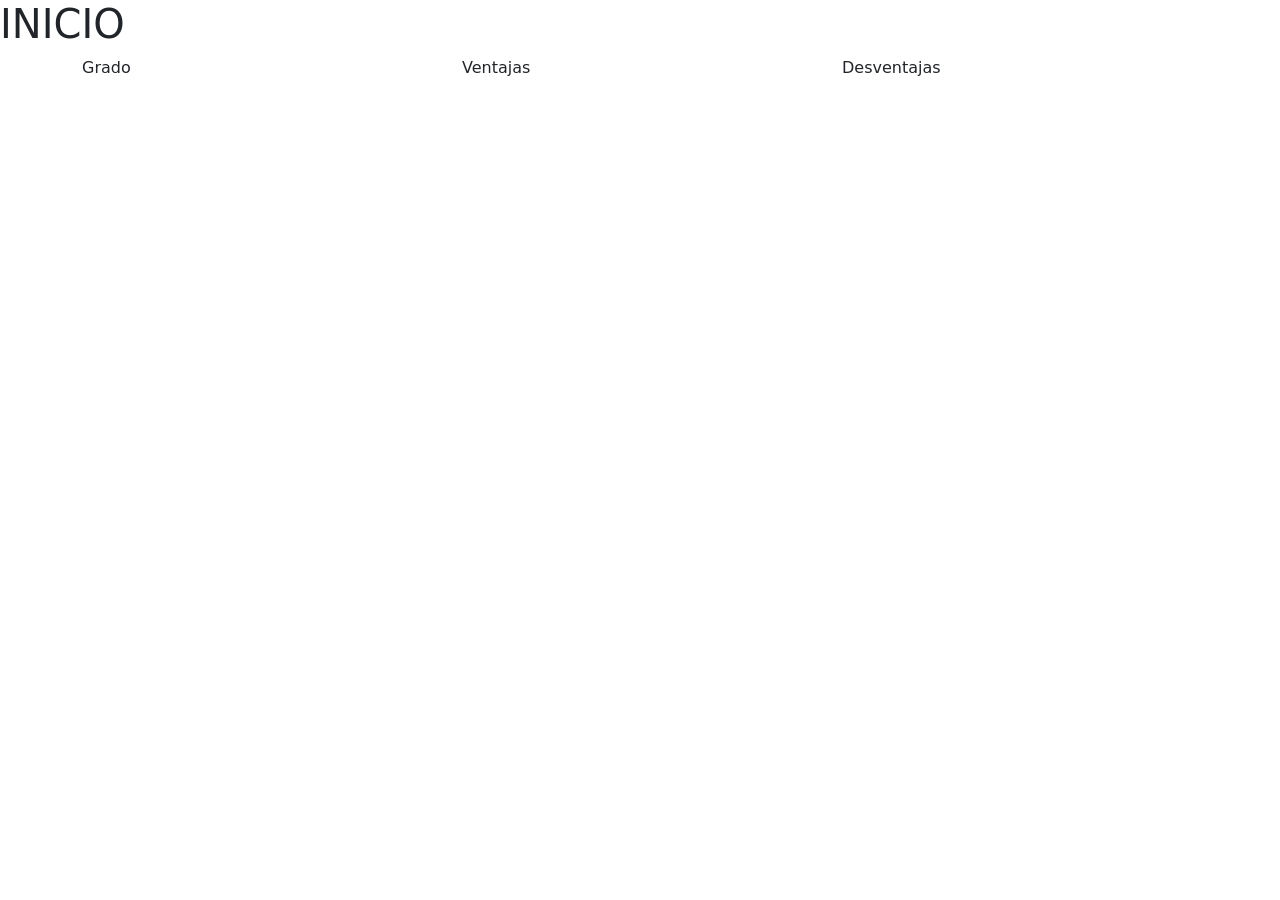
==== index.html @ c9c1a0c3 "Novedades Primeros cambios en el diseño, creación de columna adaptable." ====
<!DOCTYPE html>
<html lang="es">
<head>
    <meta charset="UTF-8">
    <meta name="viewport" content="width=device-width, initial-scale=1">
    <title>Inicio</title>
    <link rel="stylesheet" href="./css/estilos.css">
    <link href="https://cdn.jsdelivr.net/npm/bootstrap@5.3.8/dist/css/bootstrap.min.css" rel="stylesheet">
</head>
<body>
    <h1>INICIO</h1>
    <div class="container">
        <div class="row">
            <div class="col-12 col-md-6 col-lg-4">
                Grado
            </div>
            <div class="col-12 col-md-6 col-lg-4">
                Ventajas
            </div>
            <div class="col-12 col-md-6 col-lg-4">
                Desventajas
            </div>
        </div>
    </div>
</body>

</html>
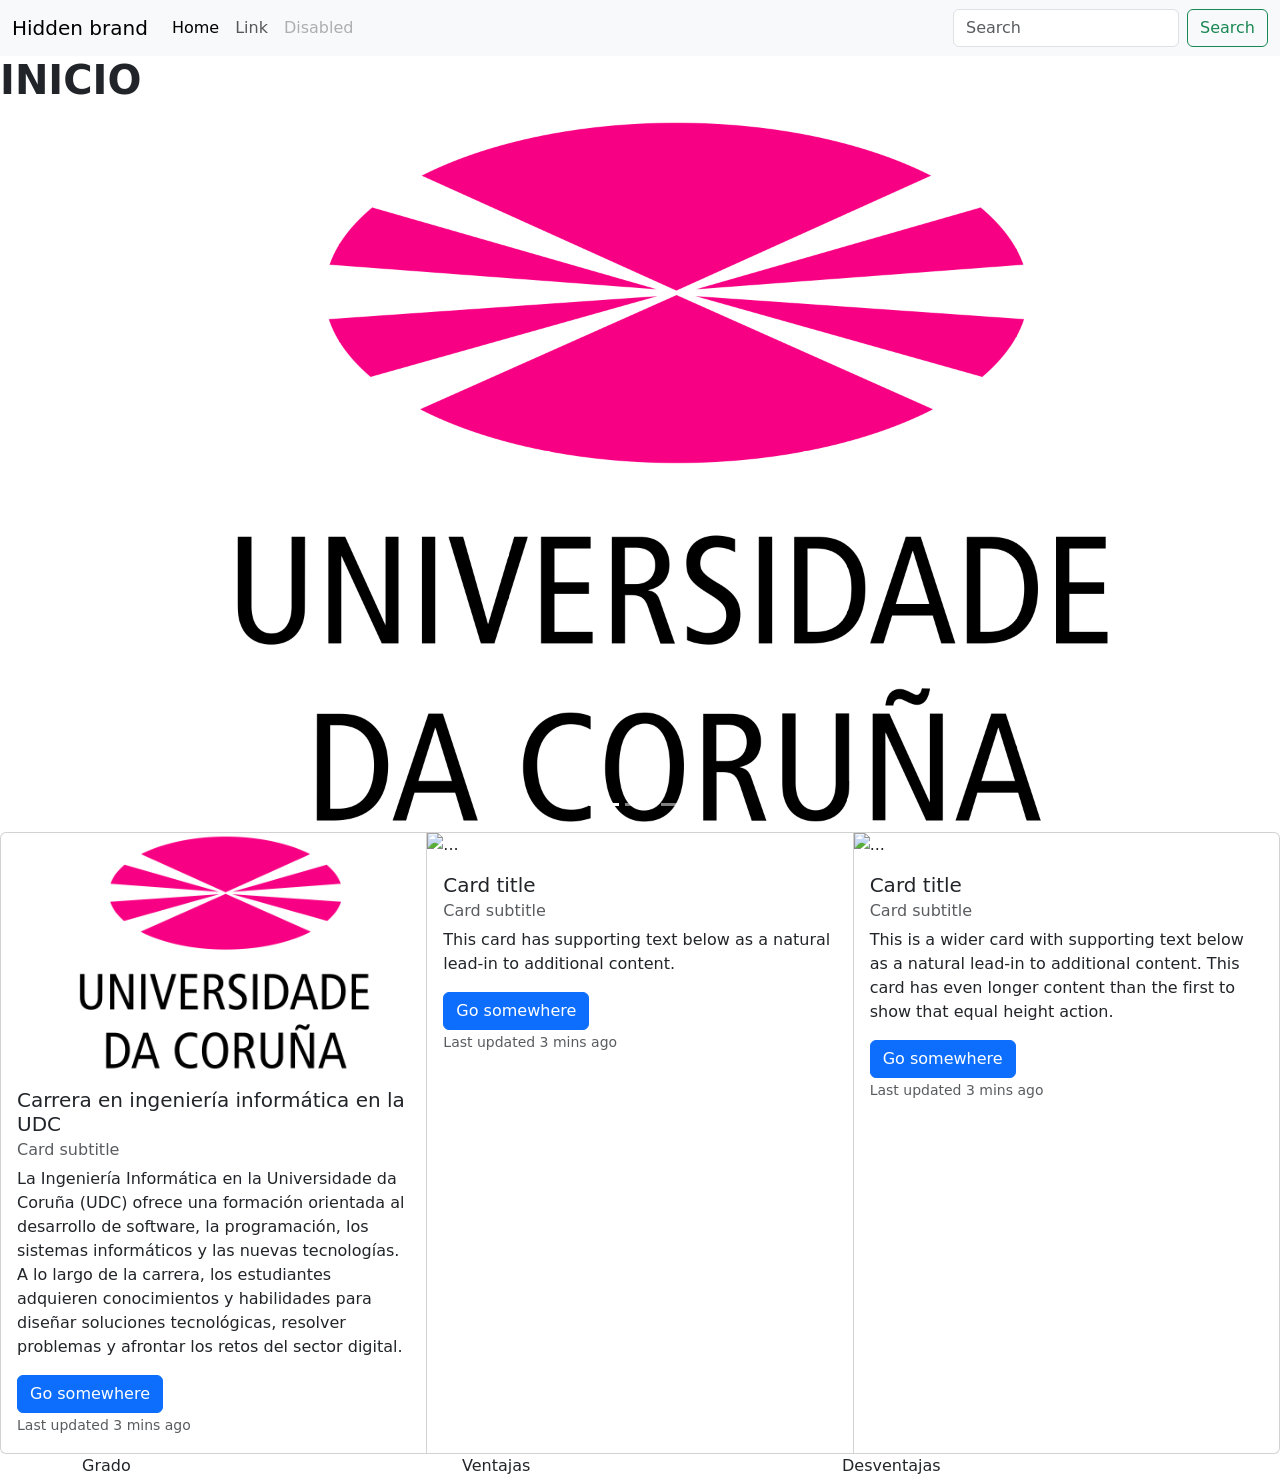
==== commit 2e36d055: "Progreso día 1 Incorporamos información y mejora en la página principal." ====
--- a/index.html
+++ b/index.html
@@ -8,7 +8,95 @@
     <link href="https://cdn.jsdelivr.net/npm/bootstrap@5.3.8/dist/css/bootstrap.min.css" rel="stylesheet">
 </head>
 <body>
-    <h1>INICIO</h1>
+    <nav class="navbar navbar-expand-lg bg-body-tertiary">
+        <div class="container-fluid">
+          <button class="navbar-toggler" type="button" data-bs-toggle="collapse" data-bs-target="#navbarTogglerDemo01" aria-controls="navbarTogglerDemo01" aria-expanded="false" aria-label="Toggle navigation">
+            <span class="navbar-toggler-icon"></span>
+          </button>
+          <div class="collapse navbar-collapse" id="navbarTogglerDemo01">
+            <a class="navbar-brand" href="#">Hidden brand</a>
+            <ul class="navbar-nav me-auto mb-2 mb-lg-0">
+              <li class="nav-item">
+                <a class="nav-link active" aria-current="page" href="#">Home</a>
+              </li>
+              <li class="nav-item">
+                <a class="nav-link" href="#">Link</a>
+              </li>
+              <li class="nav-item">
+                <a class="nav-link disabled" aria-disabled="true">Disabled</a>
+              </li>
+            </ul>
+            <form class="d-flex" role="search">
+              <input class="form-control me-2" type="search" placeholder="Search" aria-label="Search"/>
+              <button class="btn btn-outline-success" type="submit">Search</button>
+            </form>
+          </div>
+        </div>
+      </nav>
+    <h1><b>INICIO</b></h1>
+    <div id="carouselExampleIndicators" class="carousel slide" data-bs-ride="carousel">
+        <div class="carousel-indicators">
+          <button type="button" data-bs-target="#carouselExampleIndicators" data-bs-slide-to="0" class="active" aria-current="true" aria-label="Slide 1"></button>
+          <button type="button" data-bs-target="#carouselExampleIndicators" data-bs-slide-to="1" aria-label="Slide 2"></button>
+          <button type="button" data-bs-target="#carouselExampleIndicators" data-bs-slide-to="2" aria-label="Slide 3"></button>
+        </div>
+        <div class="carousel-inner">
+          <div class="carousel-item active">
+            <img src=".\imgs\udc.png" class="d-block w-100" alt="...">
+          </div>
+          <div class="carousel-item">
+            <img src="..." class="d-block w-100" alt="...">
+          </div>
+          <div class="carousel-item">
+            <img src="..." class="d-block w-100" alt="...">
+          </div>
+        </div>
+        <button class="carousel-control-prev" type="button" data-bs-target="#carouselExampleIndicators" data-bs-slide="prev">
+          <span class="carousel-control-prev-icon" aria-hidden="true"></span>
+          <span class="visually-hidden">Previous</span>
+        </button>
+        <button class="carousel-control-next" type="button" data-bs-target="#carouselExampleIndicators" data-bs-slide="next">
+          <span class="carousel-control-next-icon" aria-hidden="true"></span>
+          <span class="visually-hidden">Next</span>
+        </button>
+      </div>
+      <div class="card-group">
+        <div class="card">
+          <img src=".\imgs\udc.png" class="card-img-top" alt="...">
+          <div class="card-body">
+            <h5 class="card-title">Carrera en ingeniería informática en la UDC</h5>
+            <h6 class="card-subtitle mb-2 text-body-secondary">Card subtitle</h6>
+            <p class="card-text">La Ingeniería Informática en la Universidade da Coruña (UDC) ofrece
+                una formación orientada al desarrollo de software, la programación,
+                los sistemas informáticos y las nuevas tecnologías. A lo largo de la
+                carrera, los estudiantes adquieren conocimientos y habilidades para
+                diseñar soluciones tecnológicas, resolver problemas y afrontar los
+                retos del sector digital.</p>
+            <a href="#" class="btn btn-primary">Go somewhere</a>
+            <p class="card-text"><small class="text-body-secondary">Last updated 3 mins ago</small></p>
+          </div>
+        </div>
+        <div class="card">
+          <img src="..." class="card-img-top" alt="...">
+          <div class="card-body">
+            <h5 class="card-title">Card title</h5>
+            <h6 class="card-subtitle mb-2 text-body-secondary">Card subtitle</h6>
+            <p class="card-text">This card has supporting text below as a natural lead-in to additional content.</p>
+            <a href="#" class="btn btn-primary">Go somewhere</a>
+            <p class="card-text"><small class="text-body-secondary">Last updated 3 mins ago</small></p>
+          </div>
+        </div>
+        <div class="card">
+          <img src="..." class="card-img-top" alt="...">
+          <div class="card-body">
+            <h5 class="card-title">Card title</h5>
+            <h6 class="card-subtitle mb-2 text-body-secondary">Card subtitle</h6>
+            <p class="card-text">This is a wider card with supporting text below as a natural lead-in to additional content. This card has even longer content than the first to show that equal height action.</p>
+            <a href="#" class="btn btn-primary">Go somewhere</a>
+            <p class="card-text"><small class="text-body-secondary">Last updated 3 mins ago</small></p>
+          </div>
+        </div>
+      </div>
     <div class="container">
         <div class="row">
             <div class="col-12 col-md-6 col-lg-4">
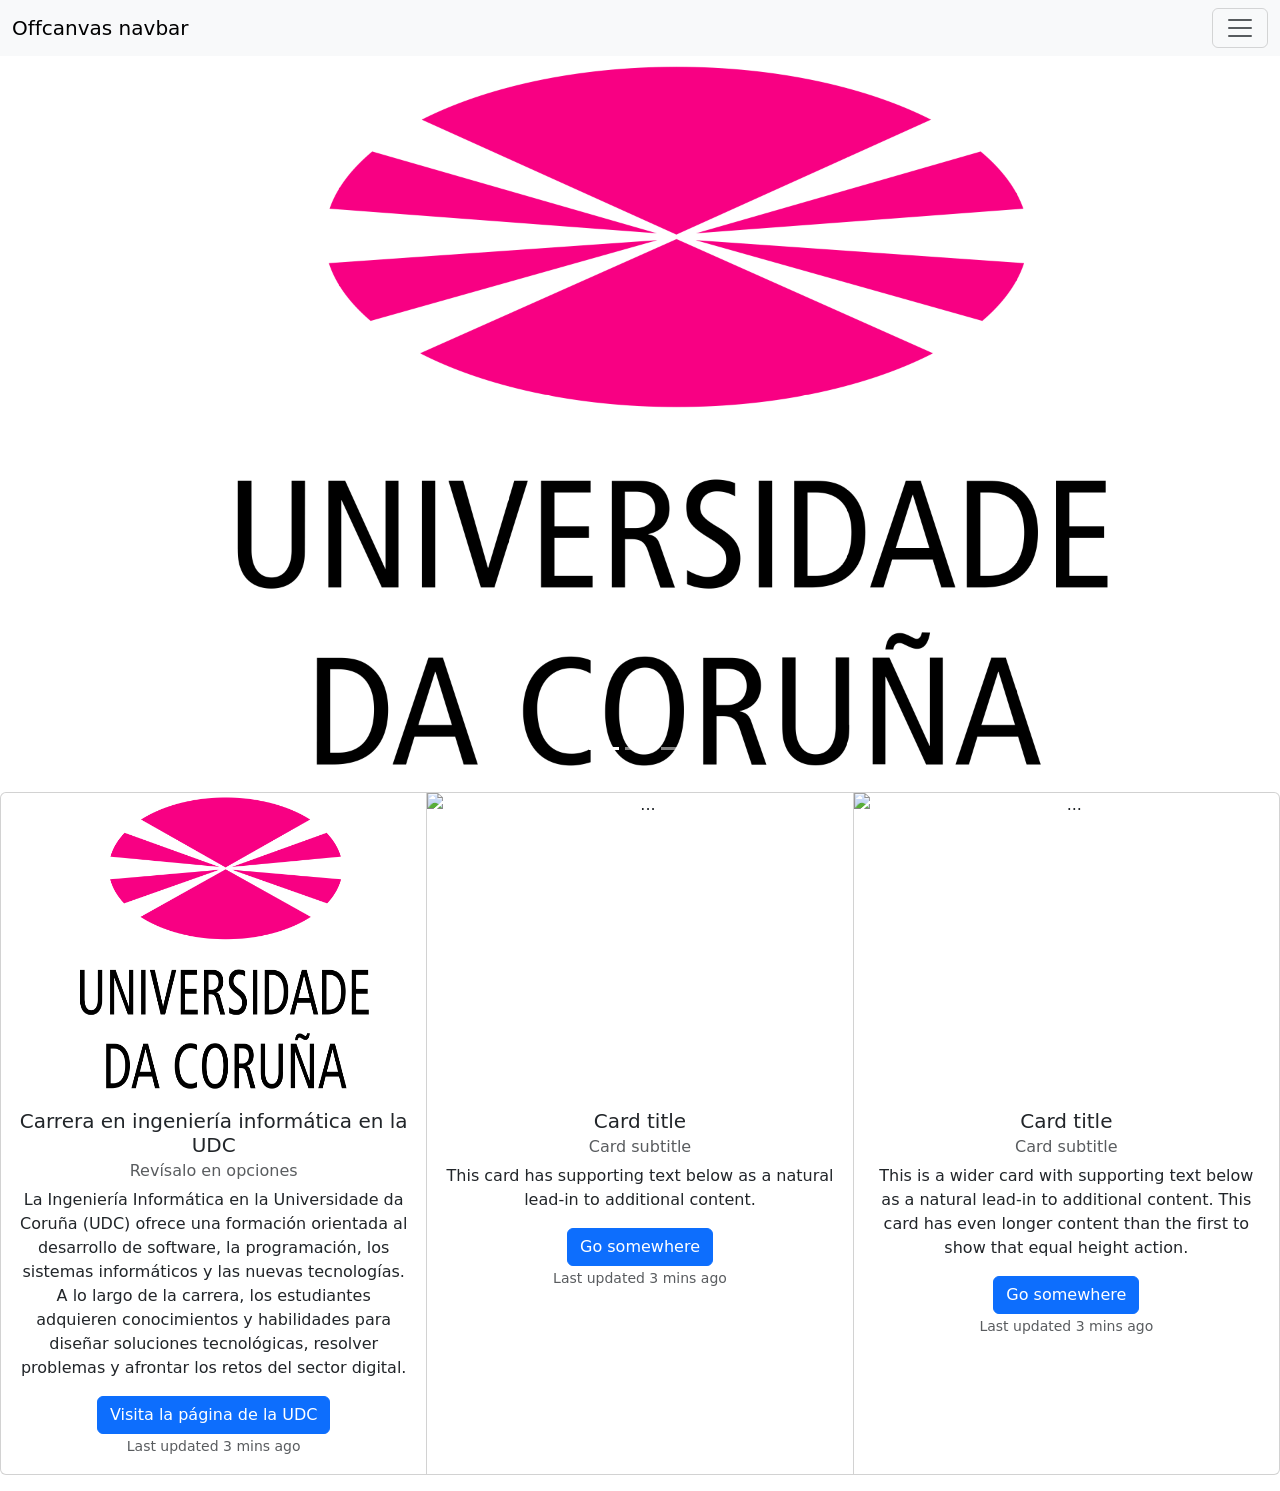
==== commit 6721b59d: "Mejora página principal Corrección de problemas, mejora en página principal y creación de página de " ====
--- a/index.html
+++ b/index.html
@@ -8,31 +8,43 @@
     <link href="https://cdn.jsdelivr.net/npm/bootstrap@5.3.8/dist/css/bootstrap.min.css" rel="stylesheet">
 </head>
 <body>
-    <nav class="navbar navbar-expand-lg bg-body-tertiary">
-        <div class="container-fluid">
-          <button class="navbar-toggler" type="button" data-bs-toggle="collapse" data-bs-target="#navbarTogglerDemo01" aria-controls="navbarTogglerDemo01" aria-expanded="false" aria-label="Toggle navigation">
-            <span class="navbar-toggler-icon"></span>
-          </button>
-          <div class="collapse navbar-collapse" id="navbarTogglerDemo01">
-            <a class="navbar-brand" href="#">Hidden brand</a>
-            <ul class="navbar-nav me-auto mb-2 mb-lg-0">
-              <li class="nav-item">
-                <a class="nav-link active" aria-current="page" href="#">Home</a>
-              </li>
-              <li class="nav-item">
-                <a class="nav-link" href="#">Link</a>
-              </li>
-              <li class="nav-item">
-                <a class="nav-link disabled" aria-disabled="true">Disabled</a>
-              </li>
-            </ul>
-            <form class="d-flex" role="search">
-              <input class="form-control me-2" type="search" placeholder="Search" aria-label="Search"/>
-              <button class="btn btn-outline-success" type="submit">Search</button>
-            </form>
-          </div>
+  <nav class="navbar bg-body-tertiary fixed-top">
+    <div class="container-fluid">
+      <a class="navbar-brand" href="#">Offcanvas navbar</a>
+      <button class="navbar-toggler" type="button" data-bs-toggle="offcanvas" data-bs-target="#offcanvasNavbar" aria-controls="offcanvasNavbar" aria-label="Toggle navigation">
+        <span class="navbar-toggler-icon"></span>
+      </button>
+      <div class="offcanvas offcanvas-end" tabindex="-1" id="offcanvasNavbar" aria-labelledby="offcanvasNavbarLabel">
+        <div class="offcanvas-header">
+          <h5 class="offcanvas-title" id="offcanvasNavbarLabel">Offcanvas</h5>
+          <button type="button" class="btn-close" data-bs-dismiss="offcanvas" aria-label="Close"></button>
         </div>
-      </nav>
+        <div class="offcanvas-body">
+          <ul class="navbar-nav justify-content-end flex-grow-1 pe-3">
+            <li class="nav-item">
+              <a class="nav-link active" aria-current="page" href="index.html">Home</a>
+            </li>
+            <li class="nav-item">
+              <a class="nav-link" href="opciones.html">Opciones</a>
+            </li>
+            <li class="nav-item dropdown">
+              <a class="nav-link dropdown-toggle" href="#" role="button" data-bs-toggle="dropdown" aria-expanded="false">
+                Dropdown
+              </a>
+              <ul class="dropdown-menu">
+                <li><a class="dropdown-item" href="#">Action</a></li>
+                <li><a class="dropdown-item" href="#">Another action</a></li>
+                <li>
+                  <hr class="dropdown-divider">
+                </li>
+                <li><a class="dropdown-item" href="#">Something else here</a></li>
+              </ul>
+            </li>
+          </ul>
+        </div>
+      </div>
+    </div>
+  </nav>
     <h1><b>INICIO</b></h1>
     <div id="carouselExampleIndicators" class="carousel slide" data-bs-ride="carousel">
         <div class="carousel-indicators">
@@ -45,7 +57,7 @@
             <img src=".\imgs\udc.png" class="d-block w-100" alt="...">
           </div>
           <div class="carousel-item">
-            <img src="..." class="d-block w-100" alt="...">
+            <img src=".\imgs\imagen.jpeg" class="d-block w-100" alt="...">
           </div>
           <div class="carousel-item">
             <img src="..." class="d-block w-100" alt="...">
@@ -60,24 +72,25 @@
           <span class="visually-hidden">Next</span>
         </button>
       </div>
+      <p></p>
       <div class="card-group">
-        <div class="card">
-          <img src=".\imgs\udc.png" class="card-img-top" alt="...">
+        <div class="card text-center mb-3">
+          <img src=".\imgs\udc.png" class="card-img-top" alt="..." height="300">
           <div class="card-body">
             <h5 class="card-title">Carrera en ingeniería informática en la UDC</h5>
-            <h6 class="card-subtitle mb-2 text-body-secondary">Card subtitle</h6>
+            <h6 class="card-subtitle mb-2 text-body-secondary">Revísalo en opciones</h6>
             <p class="card-text">La Ingeniería Informática en la Universidade da Coruña (UDC) ofrece
                 una formación orientada al desarrollo de software, la programación,
                 los sistemas informáticos y las nuevas tecnologías. A lo largo de la
                 carrera, los estudiantes adquieren conocimientos y habilidades para
                 diseñar soluciones tecnológicas, resolver problemas y afrontar los
                 retos del sector digital.</p>
-            <a href="#" class="btn btn-primary">Go somewhere</a>
+            <a href="https://www.udc.gal/" class="btn btn-primary">Visita la página de la UDC</a>
             <p class="card-text"><small class="text-body-secondary">Last updated 3 mins ago</small></p>
           </div>
         </div>
-        <div class="card">
-          <img src="..." class="card-img-top" alt="...">
+        <div class="card text-center mb-3">
+          <img src="..." class="card-img-top" alt="..." height="300">
           <div class="card-body">
             <h5 class="card-title">Card title</h5>
             <h6 class="card-subtitle mb-2 text-body-secondary">Card subtitle</h6>
@@ -86,8 +99,8 @@
             <p class="card-text"><small class="text-body-secondary">Last updated 3 mins ago</small></p>
           </div>
         </div>
-        <div class="card">
-          <img src="..." class="card-img-top" alt="...">
+        <div class="card text-center mb-3">
+          <img src="..." class="card-img-top" alt="..." height="300">
           <div class="card-body">
             <h5 class="card-title">Card title</h5>
             <h6 class="card-subtitle mb-2 text-body-secondary">Card subtitle</h6>
@@ -97,19 +110,7 @@
           </div>
         </div>
       </div>
-    <div class="container">
-        <div class="row">
-            <div class="col-12 col-md-6 col-lg-4">
-                Grado
-            </div>
-            <div class="col-12 col-md-6 col-lg-4">
-                Ventajas
-            </div>
-            <div class="col-12 col-md-6 col-lg-4">
-                Desventajas
-            </div>
-        </div>
-    </div>
+    <script src="https://cdn.jsdelivr.net/npm/bootstrap@5.3.8/dist/js/bootstrap.bundle.min.js" integrity="sha384-FKyoEForCGlyvwx9Hj09JcYn3nv7wiPVlz7YYwJrWVcXK/BmnVDxM+D2scQbITxI" crossorigin="anonymous"></script>
 </body>
 
 </html>
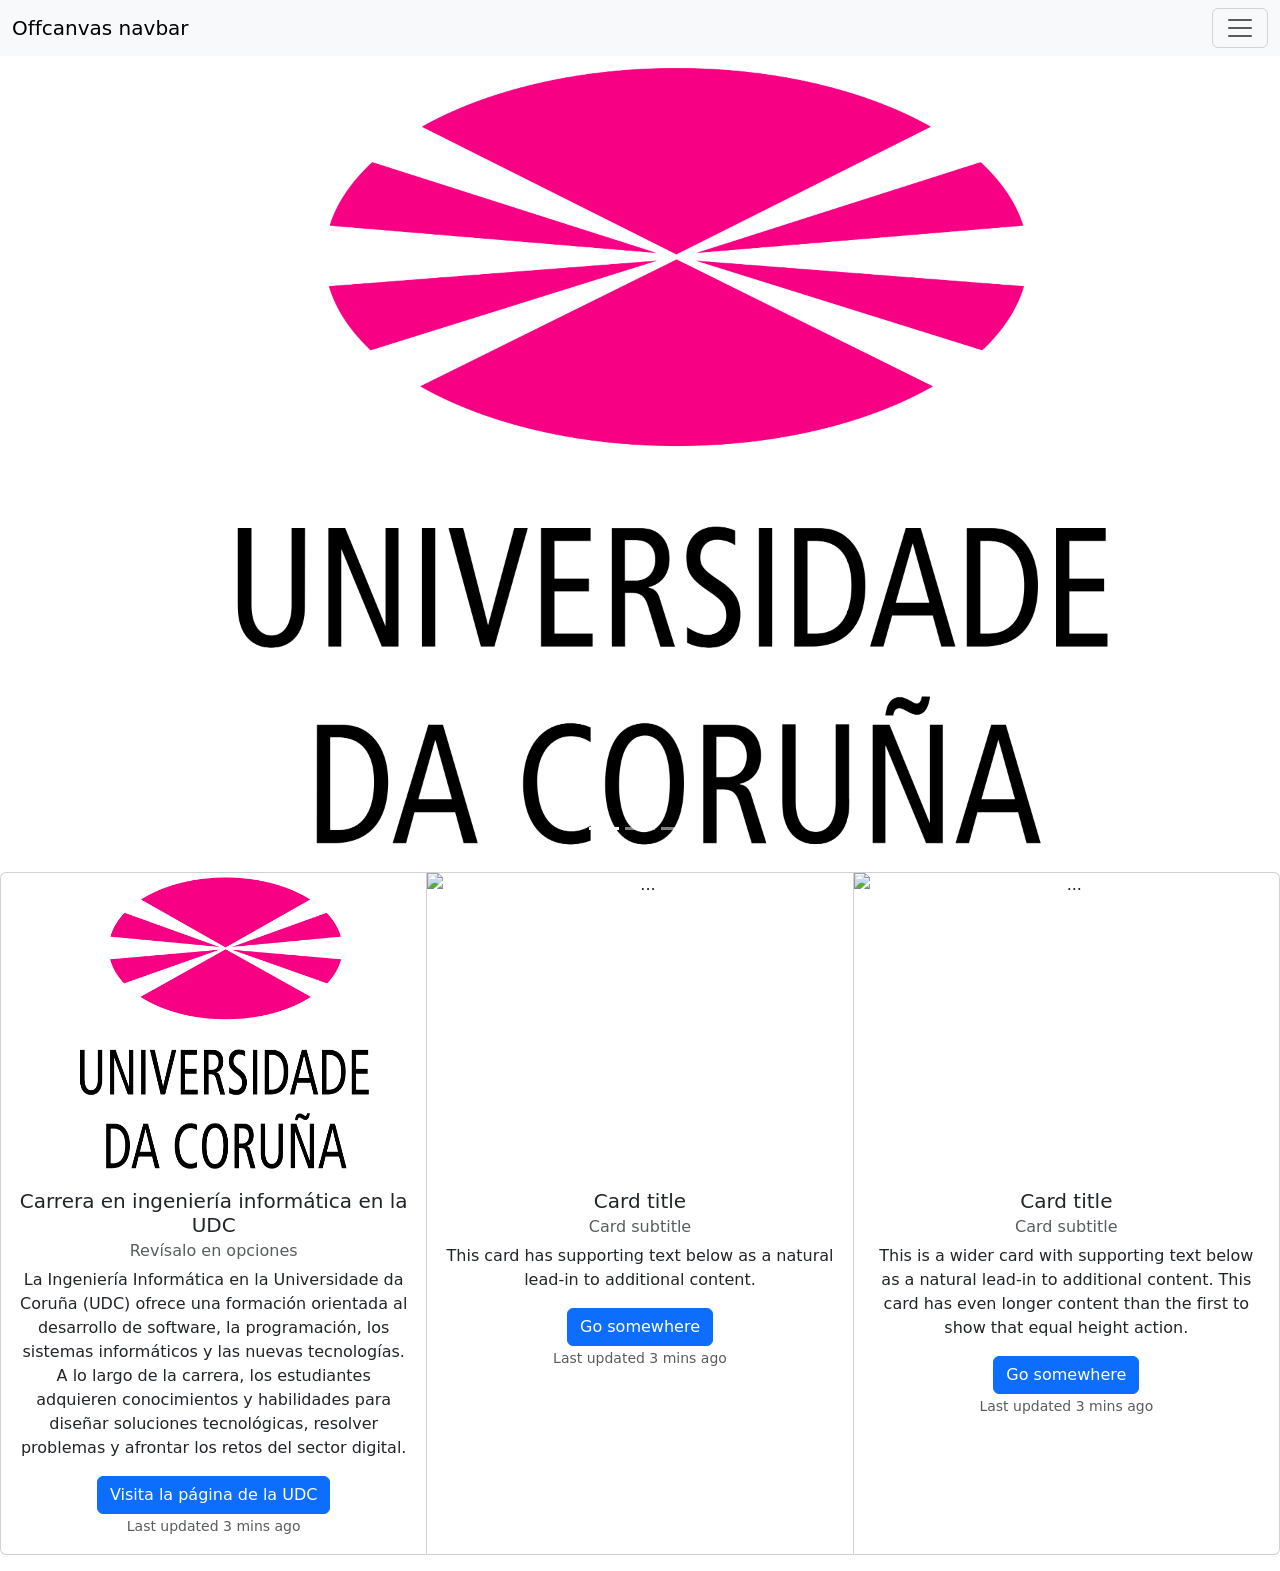
==== commit 988c4e3d: "Cambios en el index y creación de la tabla Cambios en el inicio" ====
--- a/index.html
+++ b/index.html
@@ -22,10 +22,10 @@
         <div class="offcanvas-body">
           <ul class="navbar-nav justify-content-end flex-grow-1 pe-3">
             <li class="nav-item">
-              <a class="nav-link active" aria-current="page" href="index.html">Home</a>
+              <a class="nav-link" aria-current="page" href="index.html">Home</a>
             </li>
             <li class="nav-item">
-              <a class="nav-link" href="opciones.html">Opciones</a>
+              <a class="nav-link active" href="opciones.html">Opciones</a>
             </li>
             <li class="nav-item dropdown">
               <a class="nav-link dropdown-toggle" href="#" role="button" data-bs-toggle="dropdown" aria-expanded="false">
@@ -54,10 +54,10 @@
         </div>
         <div class="carousel-inner">
           <div class="carousel-item active">
-            <img src=".\imgs\udc.png" class="d-block w-100" alt="...">
+            <img src=".\imgs\udc.png" class="d-block w-100" height="800" alt="...">
           </div>
           <div class="carousel-item">
-            <img src=".\imgs\imagen.jpeg" class="d-block w-100" alt="...">
+            <img src=".\imgs\imagen.jpeg" class="d-block w-100" height="800" alt="...">
           </div>
           <div class="carousel-item">
             <img src="..." class="d-block w-100" alt="...">
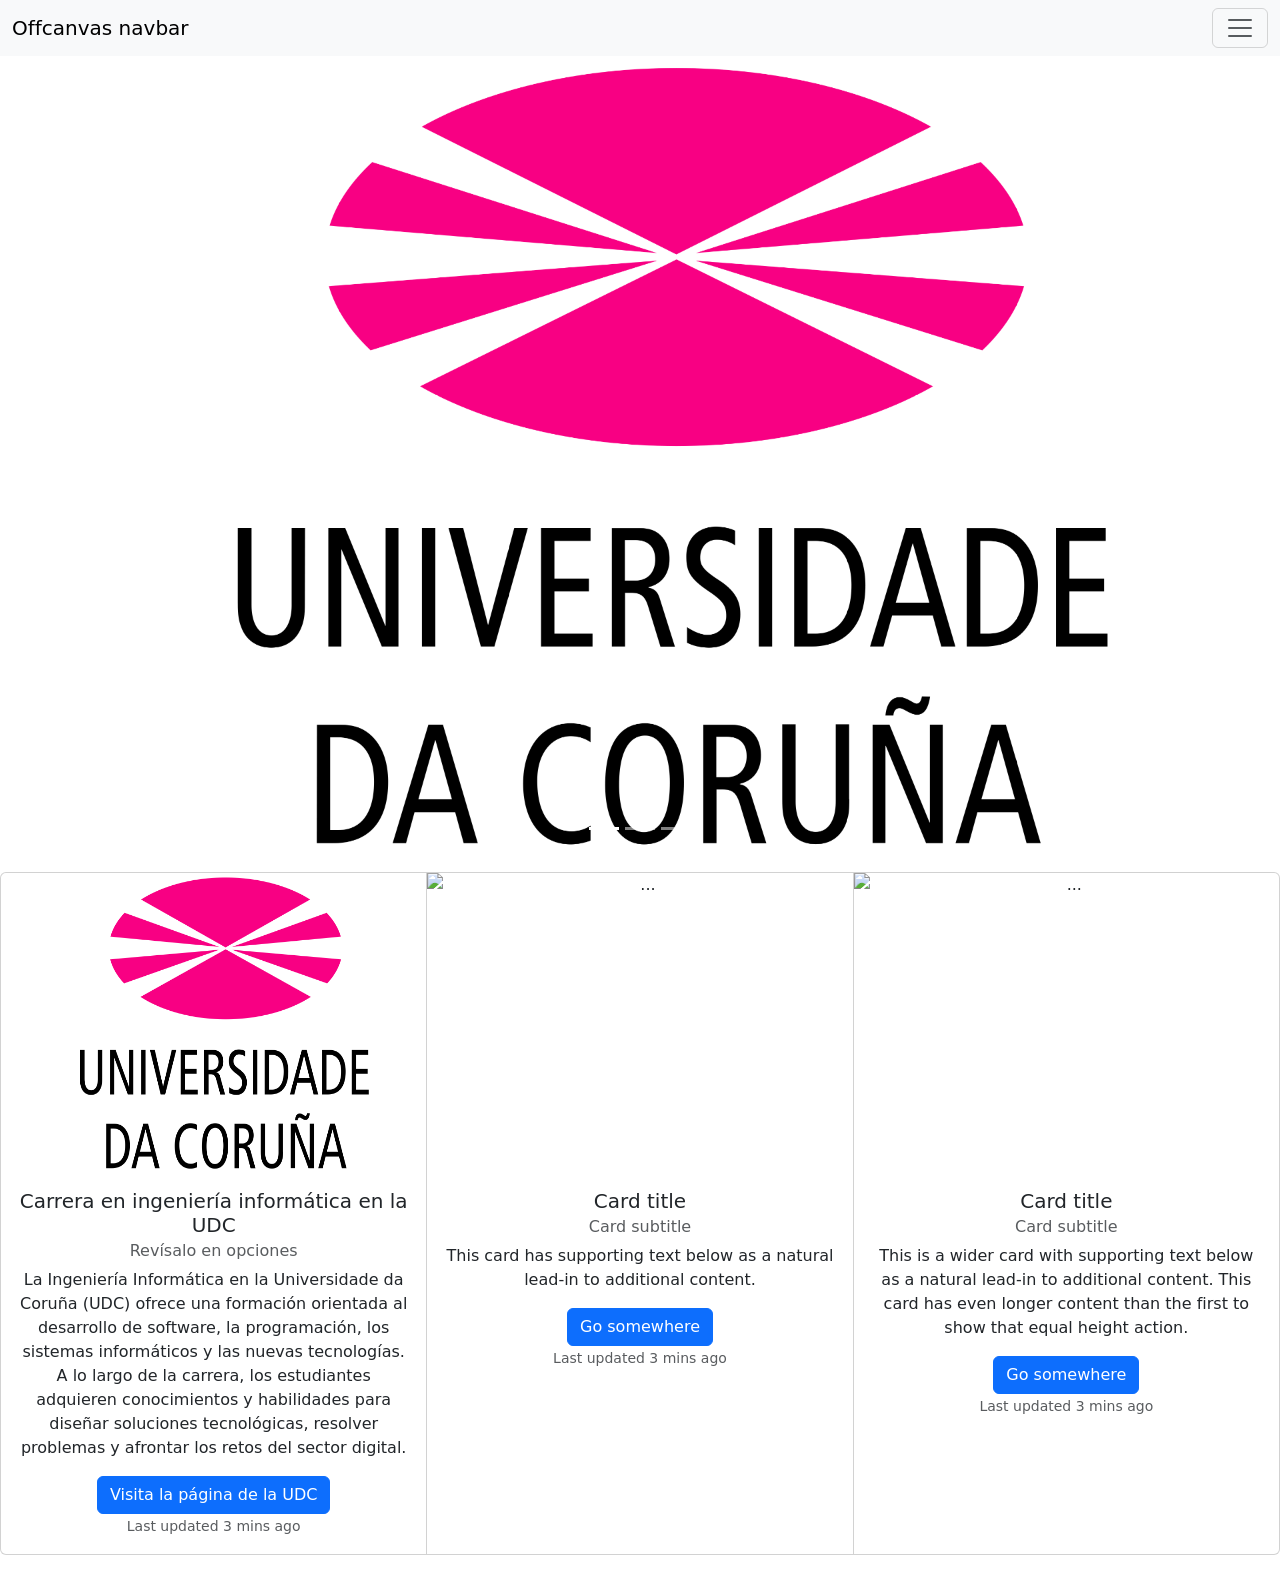
==== commit 3746dfe8: "Añadida nueva página Añadida nueva página" ====
--- a/index.html
+++ b/index.html
@@ -22,10 +22,13 @@
         <div class="offcanvas-body">
           <ul class="navbar-nav justify-content-end flex-grow-1 pe-3">
             <li class="nav-item">
-              <a class="nav-link" aria-current="page" href="index.html">Home</a>
+              <a class="nav-link active" aria-current="page" href="index.html">Home</a>
             </li>
             <li class="nav-item">
-              <a class="nav-link active" href="opciones.html">Opciones</a>
+              <a class="nav-link" href="opciones.html">Opciones</a>
+            </li>
+            <li class="nav-item">
+              <a class="nav-link" href="salida.html">Salida</a>
             </li>
             <li class="nav-item dropdown">
               <a class="nav-link dropdown-toggle" href="#" role="button" data-bs-toggle="dropdown" aria-expanded="false">
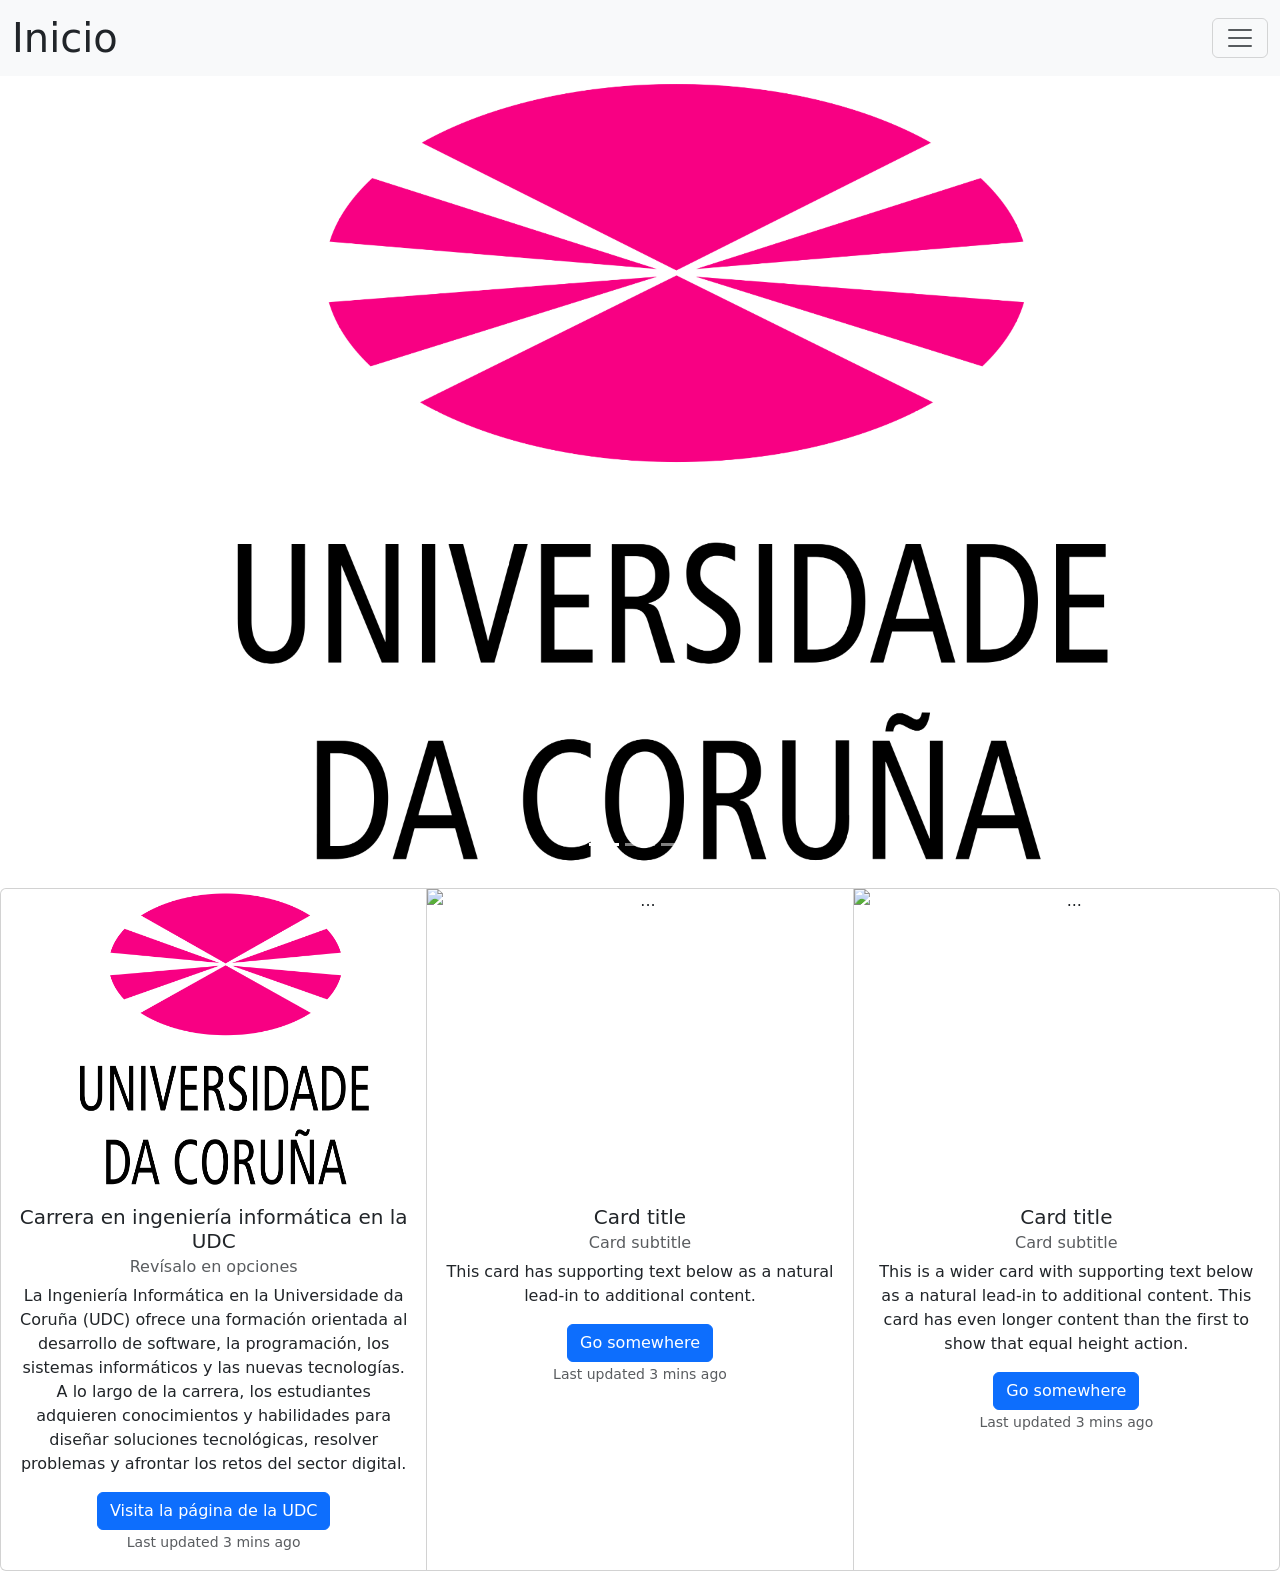
==== commit 3a6d8f09: "Añadimos página y formato Pasamos a header" ====
--- a/index.html
+++ b/index.html
@@ -6,51 +6,51 @@
     <title>Inicio</title>
     <link rel="stylesheet" href="./css/estilos.css">
     <link href="https://cdn.jsdelivr.net/npm/bootstrap@5.3.8/dist/css/bootstrap.min.css" rel="stylesheet">
+    <nav class="navbar bg-body-tertiary fixed-top">
+      <div class="container-fluid">
+        <h1 class="offcanvas-title mb-0" id="offcanvasNavbarLabel">Inicio</h1>
+        <button class="navbar-toggler" type="button" data-bs-toggle="offcanvas" data-bs-target="#offcanvasNavbar" aria-controls="offcanvasNavbar" aria-label="Toggle navigation">
+          <span class="navbar-toggler-icon"></span>
+        </button>
+        <div class="offcanvas offcanvas-end" tabindex="-1" id="offcanvasNavbar" aria-labelledby="offcanvasNavbarLabel">
+          <div class="offcanvas-header">
+            <h5 class="offcanvas-title" id="offcanvasNavbarLabel">Offcanvas</h5>
+            <button type="button" class="btn-close" data-bs-dismiss="offcanvas" aria-label="Close"></button>
+          </div>
+          <div class="offcanvas-body">
+            <ul class="navbar-nav justify-content-end flex-grow-1 pe-3">
+              <li class="nav-item">
+                <a class="nav-link active" aria-current="page" href="index.html">Home</a>
+              </li>
+              <li class="nav-item">
+                <a class="nav-link" href="opciones.html">Opciones</a>
+              </li>
+              <li class="nav-item">
+                <a class="nav-link" href="salida.html">Salida</a>
+              </li>
+              <li class="nav-item dropdown">
+                <a class="nav-link dropdown-toggle" href="#" role="button" data-bs-toggle="dropdown" aria-expanded="false">
+                  Dropdown
+                </a>
+                <ul class="dropdown-menu">
+                  <li><a class="dropdown-item" href="#">Action</a></li>
+                  <li><a class="dropdown-item" href="#">Another action</a></li>
+                  <li>
+                    <hr class="dropdown-divider">
+                  </li>
+                  <li><a class="dropdown-item" href="#">Something else here</a></li>
+                </ul>
+              </li>
+            </ul>
+          </div>
+        </div>
+      </div>
+    </nav>
+    <p></p>
 </head>
 <body>
-  <nav class="navbar bg-body-tertiary fixed-top">
-    <div class="container-fluid">
-      <a class="navbar-brand" href="#">Offcanvas navbar</a>
-      <button class="navbar-toggler" type="button" data-bs-toggle="offcanvas" data-bs-target="#offcanvasNavbar" aria-controls="offcanvasNavbar" aria-label="Toggle navigation">
-        <span class="navbar-toggler-icon"></span>
-      </button>
-      <div class="offcanvas offcanvas-end" tabindex="-1" id="offcanvasNavbar" aria-labelledby="offcanvasNavbarLabel">
-        <div class="offcanvas-header">
-          <h5 class="offcanvas-title" id="offcanvasNavbarLabel">Offcanvas</h5>
-          <button type="button" class="btn-close" data-bs-dismiss="offcanvas" aria-label="Close"></button>
-        </div>
-        <div class="offcanvas-body">
-          <ul class="navbar-nav justify-content-end flex-grow-1 pe-3">
-            <li class="nav-item">
-              <a class="nav-link active" aria-current="page" href="index.html">Home</a>
-            </li>
-            <li class="nav-item">
-              <a class="nav-link" href="opciones.html">Opciones</a>
-            </li>
-            <li class="nav-item">
-              <a class="nav-link" href="salida.html">Salida</a>
-            </li>
-            <li class="nav-item dropdown">
-              <a class="nav-link dropdown-toggle" href="#" role="button" data-bs-toggle="dropdown" aria-expanded="false">
-                Dropdown
-              </a>
-              <ul class="dropdown-menu">
-                <li><a class="dropdown-item" href="#">Action</a></li>
-                <li><a class="dropdown-item" href="#">Another action</a></li>
-                <li>
-                  <hr class="dropdown-divider">
-                </li>
-                <li><a class="dropdown-item" href="#">Something else here</a></li>
-              </ul>
-            </li>
-          </ul>
-        </div>
-      </div>
-    </div>
-  </nav>
-    <h1><b>INICIO</b></h1>
-    <div id="carouselExampleIndicators" class="carousel slide" data-bs-ride="carousel">
-        <div class="carousel-indicators">
+  <div id="carouselExampleIndicators" class="carousel slide mt-5 pt-4" data-bs-ride="carousel">
+          <div class="carousel-indicators">
           <button type="button" data-bs-target="#carouselExampleIndicators" data-bs-slide-to="0" class="active" aria-current="true" aria-label="Slide 1"></button>
           <button type="button" data-bs-target="#carouselExampleIndicators" data-bs-slide-to="1" aria-label="Slide 2"></button>
           <button type="button" data-bs-target="#carouselExampleIndicators" data-bs-slide-to="2" aria-label="Slide 3"></button>
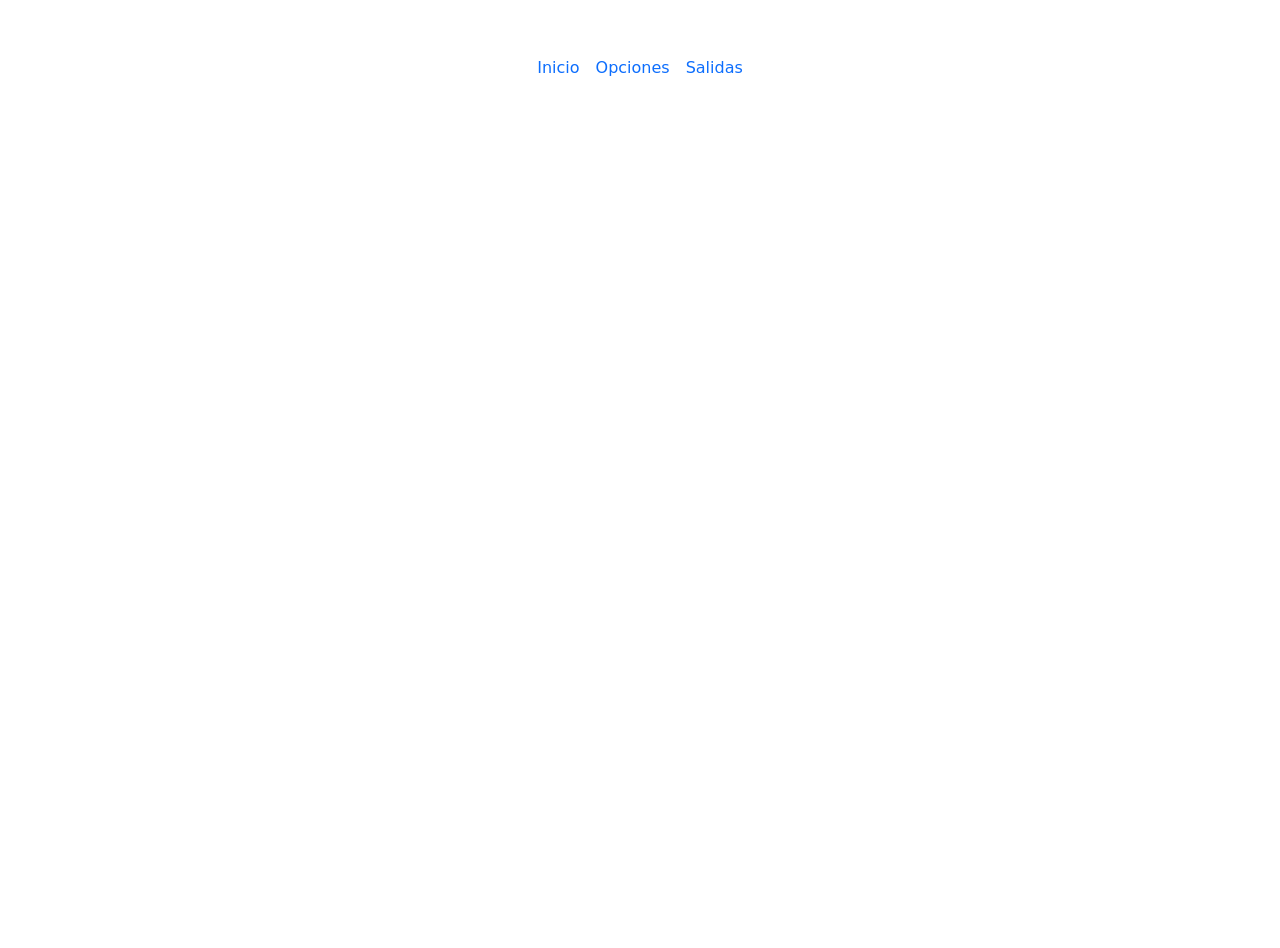
==== commit 655cde4d: "Cambios Cambios día 6" ====
--- a/index.html
+++ b/index.html
@@ -6,113 +6,22 @@
     <title>Inicio</title>
     <link rel="stylesheet" href="./css/estilos.css">
     <link href="https://cdn.jsdelivr.net/npm/bootstrap@5.3.8/dist/css/bootstrap.min.css" rel="stylesheet">
-    <nav class="navbar bg-body-tertiary fixed-top">
-      <div class="container-fluid">
-        <h1 class="offcanvas-title mb-0" id="offcanvasNavbarLabel">Inicio</h1>
-        <button class="navbar-toggler" type="button" data-bs-toggle="offcanvas" data-bs-target="#offcanvasNavbar" aria-controls="offcanvasNavbar" aria-label="Toggle navigation">
-          <span class="navbar-toggler-icon"></span>
-        </button>
-        <div class="offcanvas offcanvas-end" tabindex="-1" id="offcanvasNavbar" aria-labelledby="offcanvasNavbarLabel">
-          <div class="offcanvas-header">
-            <h5 class="offcanvas-title" id="offcanvasNavbarLabel">Offcanvas</h5>
-            <button type="button" class="btn-close" data-bs-dismiss="offcanvas" aria-label="Close"></button>
-          </div>
-          <div class="offcanvas-body">
-            <ul class="navbar-nav justify-content-end flex-grow-1 pe-3">
-              <li class="nav-item">
-                <a class="nav-link active" aria-current="page" href="index.html">Home</a>
-              </li>
-              <li class="nav-item">
-                <a class="nav-link" href="opciones.html">Opciones</a>
-              </li>
-              <li class="nav-item">
-                <a class="nav-link" href="salida.html">Salida</a>
-              </li>
-              <li class="nav-item dropdown">
-                <a class="nav-link dropdown-toggle" href="#" role="button" data-bs-toggle="dropdown" aria-expanded="false">
-                  Dropdown
-                </a>
-                <ul class="dropdown-menu">
-                  <li><a class="dropdown-item" href="#">Action</a></li>
-                  <li><a class="dropdown-item" href="#">Another action</a></li>
-                  <li>
-                    <hr class="dropdown-divider">
-                  </li>
-                  <li><a class="dropdown-item" href="#">Something else here</a></li>
-                </ul>
-              </li>
-            </ul>
-          </div>
-        </div>
-      </div>
-    </nav>
-    <p></p>
 </head>
 <body>
-  <div id="carouselExampleIndicators" class="carousel slide mt-5 pt-4" data-bs-ride="carousel">
-          <div class="carousel-indicators">
-          <button type="button" data-bs-target="#carouselExampleIndicators" data-bs-slide-to="0" class="active" aria-current="true" aria-label="Slide 1"></button>
-          <button type="button" data-bs-target="#carouselExampleIndicators" data-bs-slide-to="1" aria-label="Slide 2"></button>
-          <button type="button" data-bs-target="#carouselExampleIndicators" data-bs-slide-to="2" aria-label="Slide 3"></button>
-        </div>
-        <div class="carousel-inner">
-          <div class="carousel-item active">
-            <img src=".\imgs\udc.png" class="d-block w-100" height="800" alt="...">
-          </div>
-          <div class="carousel-item">
-            <img src=".\imgs\imagen.jpeg" class="d-block w-100" height="800" alt="...">
-          </div>
-          <div class="carousel-item">
-            <img src="..." class="d-block w-100" alt="...">
-          </div>
-        </div>
-        <button class="carousel-control-prev" type="button" data-bs-target="#carouselExampleIndicators" data-bs-slide="prev">
-          <span class="carousel-control-prev-icon" aria-hidden="true"></span>
-          <span class="visually-hidden">Previous</span>
-        </button>
-        <button class="carousel-control-next" type="button" data-bs-target="#carouselExampleIndicators" data-bs-slide="next">
-          <span class="carousel-control-next-icon" aria-hidden="true"></span>
-          <span class="visually-hidden">Next</span>
-        </button>
-      </div>
-      <p></p>
-      <div class="card-group">
-        <div class="card text-center mb-3">
-          <img src=".\imgs\udc.png" class="card-img-top" alt="..." height="300">
-          <div class="card-body">
-            <h5 class="card-title">Carrera en ingeniería informática en la UDC</h5>
-            <h6 class="card-subtitle mb-2 text-body-secondary">Revísalo en opciones</h6>
-            <p class="card-text">La Ingeniería Informática en la Universidade da Coruña (UDC) ofrece
-                una formación orientada al desarrollo de software, la programación,
-                los sistemas informáticos y las nuevas tecnologías. A lo largo de la
-                carrera, los estudiantes adquieren conocimientos y habilidades para
-                diseñar soluciones tecnológicas, resolver problemas y afrontar los
-                retos del sector digital.</p>
-            <a href="https://www.udc.gal/" class="btn btn-primary">Visita la página de la UDC</a>
-            <p class="card-text"><small class="text-body-secondary">Last updated 3 mins ago</small></p>
-          </div>
-        </div>
-        <div class="card text-center mb-3">
-          <img src="..." class="card-img-top" alt="..." height="300">
-          <div class="card-body">
-            <h5 class="card-title">Card title</h5>
-            <h6 class="card-subtitle mb-2 text-body-secondary">Card subtitle</h6>
-            <p class="card-text">This card has supporting text below as a natural lead-in to additional content.</p>
-            <a href="#" class="btn btn-primary">Go somewhere</a>
-            <p class="card-text"><small class="text-body-secondary">Last updated 3 mins ago</small></p>
-          </div>
-        </div>
-        <div class="card text-center mb-3">
-          <img src="..." class="card-img-top" alt="..." height="300">
-          <div class="card-body">
-            <h5 class="card-title">Card title</h5>
-            <h6 class="card-subtitle mb-2 text-body-secondary">Card subtitle</h6>
-            <p class="card-text">This is a wider card with supporting text below as a natural lead-in to additional content. This card has even longer content than the first to show that equal height action.</p>
-            <a href="#" class="btn btn-primary">Go somewhere</a>
-            <p class="card-text"><small class="text-body-secondary">Last updated 3 mins ago</small></p>
-          </div>
-        </div>
-      </div>
+    <video class="fondo-video" autoplay muted loop playsinline>
+        <source src="./videos/video.mp4" type="video/mp4">
+    </video>
+    <ul class="nav nav-underline justify-content-center mt-5">
+        <li class="nav-item">
+          <a class="nav-link" aria-current="page" href="inicio.html">Inicio</a>
+        </li>
+        <li class="nav-item">
+          <a class="nav-link" href="opciones.html">Opciones</a>
+        </li>
+        <li class="nav-item">
+          <a class="nav-link" href="salida.html">Salidas</a>
+        </li>
+      </ul>
     <script src="https://cdn.jsdelivr.net/npm/bootstrap@5.3.8/dist/js/bootstrap.bundle.min.js" integrity="sha384-FKyoEForCGlyvwx9Hj09JcYn3nv7wiPVlz7YYwJrWVcXK/BmnVDxM+D2scQbITxI" crossorigin="anonymous"></script>
 </body>
 
--- a/css/estilos.css
+++ b/css/estilos.css
@@ -0,0 +1,17 @@
+body {
+  margin: 0;
+  min-height: 100vh;
+  background-color: #101820;
+  color: white;
+  isolation: isolate;
+}
+
+.fondo-video {
+  position: fixed;
+  top: 0;
+  left: 0;
+  width: 100%;
+  height: 100%;
+  object-fit: cover;
+  z-index: -2;
+}
